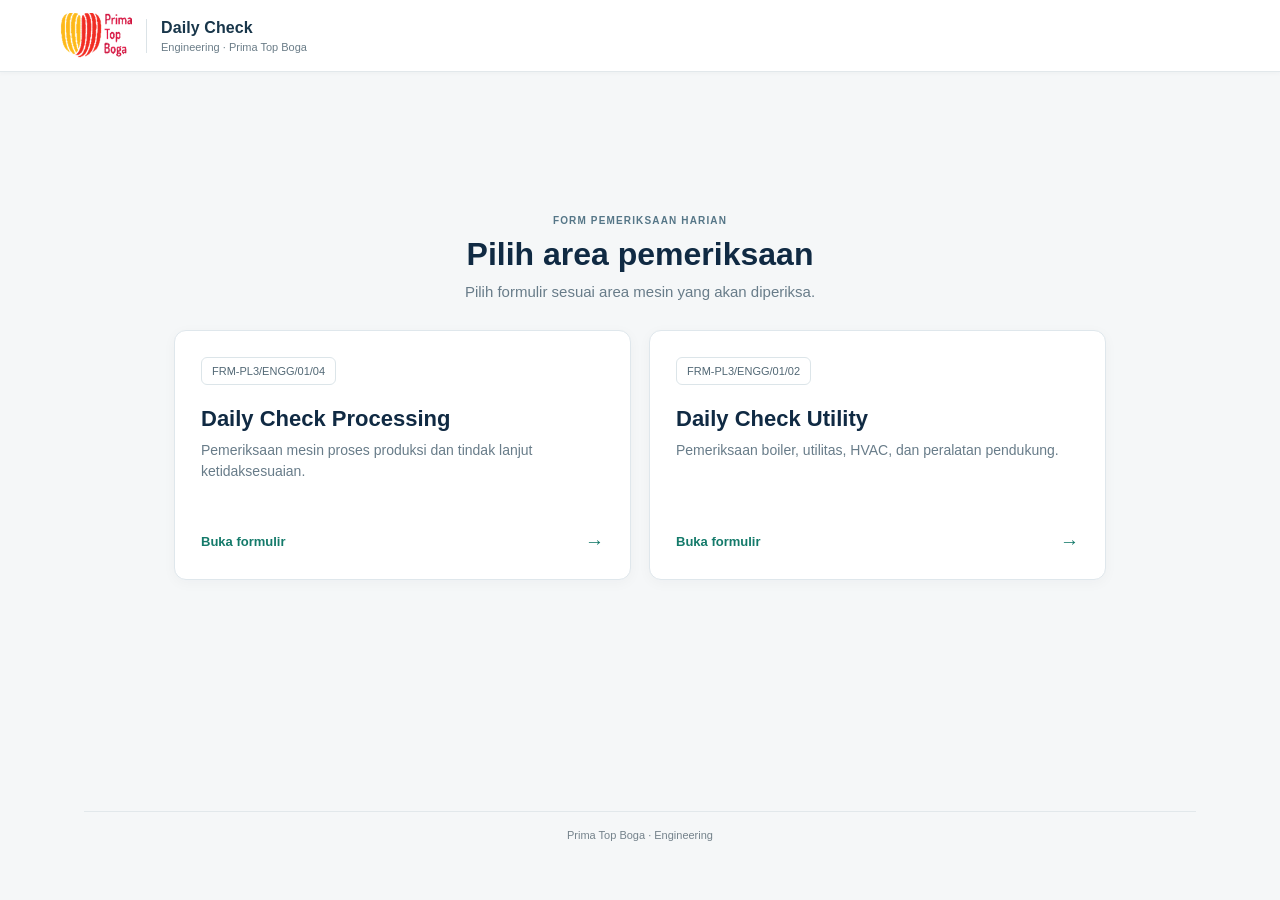
==== index.html @ 10c48e77 "Restore version confirmed working before chooser cleanup" ====
<!doctype html>
<html lang="id">
<head>
  <meta charset="utf-8">
  <meta name="viewport" content="width=device-width, initial-scale=1">
  <meta name="theme-color" content="#102a43">
  <title>Daily Check · Prima Top Boga</title>
  <link rel="manifest" href="manifest.webmanifest">
  <link rel="stylesheet" href="styles.css?v=19">
  <link rel="stylesheet" href="home.css?v=19">
</head>
<body class="home-page">
  <header class="topbar"><a class="brand" href="index.html" aria-label="Prima Top Boga"><img src="prima-top-boga.png" alt="Prima Top Boga"><span class="brand-divider"></span><span class="brand-title"><strong>Daily Check</strong><small>Engineering · Prima Top Boga</small></span></a></header>
  <main class="home-shell">
    <div class="home-intro"><p class="eyebrow">FORM PEMERIKSAAN HARIAN</p><h1>Pilih area pemeriksaan</h1><p>Pilih formulir sesuai area mesin yang akan diperiksa.</p></div>
    <div class="form-choices">
      <a class="form-choice" href="processing.html"><span class="choice-code">FRM-PL3/ENGG/01/04</span><h2>Daily Check Processing</h2><p>Pemeriksaan mesin proses produksi dan tindak lanjut ketidaksesuaian.</p><span class="choice-action">Buka formulir <b aria-hidden="true">→</b></span></a>
      <a class="form-choice" href="utility.html"><span class="choice-code">FRM-PL3/ENGG/01/02</span><h2>Daily Check Utility</h2><p>Pemeriksaan boiler, utilitas, HVAC, dan peralatan pendukung.</p><span class="choice-action">Buka formulir <b aria-hidden="true">→</b></span></a>
    </div>
  </main>
  <footer>Prima Top Boga · Engineering</footer>
</body>
</html>
---- styles.css ----
:root{font-family:Arial,sans-serif;color:#172b3a;background:#f2f5f7;font-synthesis:none}*{box-sizing:border-box}body{margin:0}.topbar{height:68px;background:#102a43;color:white;display:flex;align-items:center;justify-content:space-between;padding:0 max(20px,calc((100vw - 1120px)/2))}.brand{display:flex;align-items:center;gap:11px}.brand-mark{display:grid;place-items:center;width:38px;height:38px;background:#158a76;border-radius:10px;font-weight:bold}.brand strong,.brand small{display:block}.brand small{margin-top:3px;color:#bdcbd4;font-size:11px}.saved-state{font-size:12px;color:#d7e6df}.shell{max-width:1120px;margin:34px auto;padding:0 22px}.intro{margin-bottom:22px}.eyebrow{font-size:11px;letter-spacing:1.4px;color:#148672;font-weight:bold;margin:0 0 8px}.intro h1{font-size:28px;color:#102a43;margin:0 0 8px}.intro p:last-child{font-size:14px;color:#687c89}.panel,.area{background:white;border:1px solid #dfe7ec;border-radius:12px;box-shadow:0 2px 8px #102a4309}.meta{padding:17px;display:grid;grid-template-columns:1fr 1fr;gap:14px}.meta label,.sign-box label{font-size:12px;font-weight:bold;color:#506674}.meta input,.sign-box input{display:block;width:100%;padding:10px;border:1px solid #d5e0e6;border-radius:7px;margin-top:6px;font:14px Arial}.progress{margin-top:12px;padding:15px 17px;display:flex;align-items:center;justify-content:space-between;gap:20px}.progress strong{font-size:14px}.progress span{display:block;font-size:12px;color:#728390;margin-top:4px}.progress-track{width:38%;height:8px;border-radius:8px;background:#e8eff1;overflow:hidden}.progress-track i{display:block;height:100%;width:0;background:#158a76;transition:width .2s}.list-head,.sign-head{display:flex;align-items:center;justify-content:space-between;gap:16px}.list-head{margin:28px 0 14px}.list-head h2,.sign-head h2{font-size:18px;margin:0 0 5px}.list-head p,.sign-head p{margin:0;color:#73838e;font-size:12px}.button{border:0;border-radius:7px;background:#128a75;color:#fff;font-weight:bold;font-size:13px;padding:11px 16px;cursor:pointer}.button:hover{background:#0c705f}.button.secondary{background:#eaf0f2;color:#385260}.area{overflow:hidden;margin:12px 0}.area>header{display:flex;align-items:center;justify-content:space-between;background:#e9f2f1;color:#193e4b;padding:12px 15px;font-size:13px}.area>header span{font-size:11px;color:#56727d}.area-machines{padding:4px 12px}.machine-card{border-bottom:1px solid #e8edf0;padding:14px 2px}.machine-card:last-child{border-bottom:0}.machine-title{display:flex;align-items:center;gap:10px;margin-bottom:10px}.machine-title b{width:28px;height:28px;border-radius:7px;background:#edf3f5;display:grid;place-items:center;color:#168571;font-size:12px}.machine-title strong{font-size:13px}.fields{display:grid;grid-template-columns:1fr 1fr 130px 1fr 1fr;gap:9px}.fields label{font-size:10px;color:#667985;font-weight:bold}.fields input,.fields select{display:block;width:100%;height:35px;padding:7px;border:1px solid #d9e2e7;border-radius:6px;margin-top:5px;font:12px Arial;background:#fff}.fields fieldset{border:0;padding:0;margin:0}.fields legend{font-size:10px;color:#667985;font-weight:bold;margin-bottom:5px}.radio{display:inline-flex!important;align-items:center;gap:4px;margin-right:9px}.radio input{width:15px;height:15px;margin:0;accent-color:#128a75}.radio span{font-size:12px;color:#243e4d}.sign-panel{padding:17px;margin-top:22px}.sign-head{margin-bottom:14px}.sign-grid{display:grid;grid-template-columns:1fr 1fr;gap:14px}.sign-box{border:1px solid #dce5e9;border-radius:9px;padding:12px;display:grid;grid-template-columns:1fr 1fr;gap:10px}.sign-box canvas{grid-column:1/-1;width:100%;height:115px;border:1px dashed #9babb5;border-radius:6px;background:repeating-linear-gradient(0deg,#fff,#fff 24px,#edf1f3 25px);touch-action:none}.sign-box>span{grid-column:1/-1;color:#758590;font-size:10px}.print-pages{display:none}footer{max-width:1076px;margin:22px auto 34px;padding:0 20px;color:#76858f;font-size:12px;line-height:1.5}
@media(max-width:760px){.topbar{padding:0 15px}.shell{margin:23px auto;padding:0 13px}.intro h1{font-size:23px}.meta{grid-template-columns:1fr}.progress{align-items:flex-start;flex-direction:column}.progress-track{width:100%}.list-head,.sign-head{align-items:stretch;flex-direction:column}.list-head .button,.sign-head .button{width:100%}.fields{grid-template-columns:1fr 1fr}.fields .remarks{grid-column:1/-1}.sign-grid{grid-template-columns:1fr}.saved-state{font-size:10px}}
@media screen{.clear-one{grid-column:1/-1;justify-self:end;padding:7px 10px;font-size:11px}.action-bar{display:flex;justify-content:flex-end;gap:9px;flex-wrap:wrap;margin:12px 0 24px}.action-bar .button{min-width:130px}.sign-box canvas{cursor:crosshair}}
@media print{@page{size:A4 landscape;margin:0}html,body{margin:0!important;padding:0!important;background:#fff!important;color:#000!important}.no-print,footer{display:none!important}.shell{display:block;max-width:none;margin:0;padding:0}.print-pages{display:block!important}.print-page{width:100%;height:196mm;position:relative;overflow:hidden;break-after:auto;font:6.2pt Arial,sans-serif;color:#000}.print-page+.print-page{break-before:page}.print-page:last-child{break-after:auto}.doc-head{height:15mm;display:flex;justify-content:space-between;align-items:flex-start;border-bottom:1px solid #000;margin-bottom:2mm}.doc-head>div{text-align:center;width:70%;padding-top:1mm}.doc-head>div>b{font-size:8pt}.doc-head h1{font:bold 10pt Arial;margin:1mm 0}.doc-head dl{margin:0;display:grid;grid-template-columns:20mm 34mm;row-gap:1mm;font-size:6.5pt}.doc-head dt,.doc-head dd{margin:0}.check-date{height:5mm;font-size:7pt;padding:1mm 0}.report{width:100%;border-collapse:collapse;table-layout:fixed;font:5.4pt Arial}.report th,.report td{border:.45pt solid #111;padding:.55mm .65mm;vertical-align:middle;overflow-wrap:anywhere}.report thead th{text-align:center;font-size:5.5pt;height:7mm;background:#f1f1f1}.report tbody tr{height:3.45mm}.report .num{text-align:center}.report .machine-name{font-weight:600}.report .machine-name.food-safety-highlight{background:#fff200!important;-webkit-print-color-adjust:exact;print-color-adjust:exact}.report .code{text-align:center;white-space:nowrap}.code-box{display:inline-block;border:.4pt solid #555;width:3.3mm;height:3mm;text-align:center;line-height:2.8mm;margin:0 .3mm;font-size:5pt}.code-box.selected{background:#222;color:#fff}.report .spares{text-align:center}.report .area-row{height:3.7mm!important;background:#dfe8eb;font-weight:bold}.report .area-row td{padding:.5mm 1mm}.c-no{width:5mm}.c-name{width:47mm}.c-code{width:15mm}.c-problem{width:31mm}.c-repair{width:33mm}.c-spares{width:18mm}.c-correction{width:37mm}.c-remarks{width:auto}.doc-bottom{display:flex;gap:4mm;margin-top:2mm;min-height:35mm}.notes{width:58%;font:5.5pt/1.35 Arial}.signatures{width:42%;display:flex;gap:3mm}.print-sign{flex:1;border:.5pt solid #555;padding:1.2mm;font:5.4pt Arial}.print-sign b{display:block;text-align:center;font-size:6.2pt}.sign-image{height:12mm;display:flex;align-items:center;justify-content:center}.sign-image img{max-width:100%;max-height:12mm;object-fit:contain}.print-sign>div:not(.sign-image){border-top:.3pt solid #999;padding-top:.7mm;margin-top:.6mm}.doc-operator{position:absolute;bottom:0;right:0;font-size:5pt}}
@media print{
  .print-page{width:100%;height:203mm;min-height:0;overflow:hidden;padding:7mm;break-inside:avoid;}
  .doc-head{height:13mm;display:grid;grid-template-columns:38mm 1fr 46mm;grid-template-rows:1fr;margin:0 0 1.5mm;border:0;align-items:stretch}
  .logo-cell{border:1px solid #333;display:flex;align-items:center;justify-content:center;padding:1mm!important;width:auto!important}
  .logo-cell img{display:block;max-width:34mm;max-height:11mm;object-fit:contain;-webkit-print-color-adjust:exact;print-color-adjust:exact}
  .title-cell{width:auto!important;padding:0!important;border:1px solid #333;display:flex;flex-direction:column;justify-content:center;align-items:center}
  .title-cell>b{font-size:7pt!important}
  .title-cell h1{font:bold 8pt Arial!important;margin:1mm 0!important}
  .doc-head dl{border:1px solid #333;display:grid;grid-template-columns:18mm 1fr;grid-template-rows:repeat(4,1fr);row-gap:0;font-size:5.6pt;padding:0 1mm;align-items:center}
  .doc-head dt,.doc-head dd{border-bottom:.4pt solid #888;min-height:2.5mm;padding:.3mm;margin:0}
  .doc-head dt:nth-last-of-type(1),.doc-head dd:last-child{border-bottom:0}
  .check-date{height:4mm;font-size:6.3pt;padding:.5mm 0}
  .report{font:5pt Arial!important}
  .report th,.report td{padding:.25mm .45mm!important;overflow-wrap:anywhere}
  .report thead th{font-size:5.2pt;height:6mm!important}
  .report tbody tr{height:3.15mm!important;min-height:3.15mm}
  .report tbody td{height:3.15mm}
  .report .area-row{height:3.2mm!important}
  .report .area-row td{padding:.2mm .8mm!important}
  .c-no{width:5mm}.c-name{width:49mm}.c-code{width:4.3mm}.c-problem{width:56mm}.c-repair{width:26mm}.c-spares{width:18mm}.c-correction{width:57mm}.c-remarks{width:50mm}
  .code{font-size:6pt!important;text-align:center}
  .doc-bottom{gap:3mm;margin-top:1.5mm;min-height:31mm}
  .notes{width:58%;font:5pt/1.28 Arial}
  .signatures{width:42%;display:block}
  .sign-table{width:100%;height:29mm;border-collapse:collapse;table-layout:fixed;font:5pt Arial}
  .sign-table th,.sign-table td{border:.5pt solid #333;padding:.5mm;text-align:center}
  .sign-table th:first-child{width:24mm}
  .sign-table thead th{height:4mm}
  .sign-table tbody tr:first-child{height:16mm}
  .sign-table img{max-width:100%;max-height:14mm;object-fit:contain}
}
@media screen{
  body{background:#f5f7f8;color:#1c2d38;font-family:"Segoe UI",Arial,sans-serif}
  .topbar{height:72px;background:#fff;color:#1b303d;padding:0 max(24px,calc((100vw - 1160px)/2));border-bottom:1px solid #e2e8eb;box-shadow:0 1px 5px #1c35450a}
  .brand{display:flex;align-items:center;gap:14px;color:inherit;text-decoration:none}
  .brand img{width:72px;height:48px;object-fit:contain}
  .brand-divider{height:34px;width:1px;background:#dbe3e7}
  .brand-title strong{font-size:16px;letter-spacing:.1px;color:#18364a}
  .brand-title small{font-size:11px;color:#6b7d88;margin-top:4px}
  .saved-state{font-size:12px;color:#426276;background:#f1f6f6;border:1px solid #e1ebea;border-radius:20px;padding:8px 12px}
  .saved-state i{display:inline-block;width:7px;height:7px;margin-right:6px;border-radius:50%;background:#24816c}
  .shell{max-width:1160px;margin:32px auto 24px;padding:0 24px}
  .intro{display:flex;justify-content:space-between;align-items:flex-end;gap:20px;margin-bottom:22px}
  .eyebrow{font-size:10px;letter-spacing:1.15px;color:#557687;margin-bottom:8px}
  .intro h1{font-family:"Segoe UI",Arial,sans-serif;font-size:25px;line-height:1.25;font-weight:650;color:#18364a;margin:0 0 6px}
  .intro p:last-child{font-size:13px;color:#71808a;margin:0}
  .doc-pill{padding:8px 11px;border:1px solid #dce5e9;border-radius:6px;background:#fff;color:#526875;font-size:11px;white-space:nowrap}
  .panel,.area{border:1px solid #dfe6e9;border-radius:8px;box-shadow:0 1px 3px #213d4b08}
  .meta{padding:17px 18px;gap:18px}
  .meta label,.sign-box label{font-size:11px;color:#526773}
  .meta input,.sign-box input,.fields input,.fields select{border:1px solid #ccd8de;border-radius:5px;background:#fff;color:#203642;transition:border-color .12s,box-shadow .12s}
  .meta input:focus,.sign-box input:focus,.fields input:focus,.fields select:focus{outline:0;border-color:#4b8290;box-shadow:0 0 0 2px #4b82901a}
  .progress{padding:15px 18px;border-left:3px solid #4c8290}
  .progress strong{color:#213c4b;font-size:13px}
  .progress span{color:#6e808b}
  .progress-track{background:#e6ecef;height:7px}
  .progress-track i{background:#3f7d78}
  .list-head{align-items:center;margin:28px 0 12px}
  .list-head h2,.sign-head h2{font-size:16px;font-weight:650;color:#203b4a}
  .list-head p,.sign-head p{font-size:12px;color:#73828b}
  .search-wrap{height:38px;min-width:270px;display:flex;align-items:center;gap:8px;padding:0 10px;border:1px solid #d4dfe4;border-radius:6px;background:#fff;color:#667c88}
  .search-wrap span{font-size:20px;line-height:1}
  .search-wrap input{width:100%;border:0;outline:0;background:transparent;font:12px "Segoe UI",Arial,sans-serif;color:#203642}
  .search-wrap:focus-within{border-color:#4b8290;box-shadow:0 0 0 2px #4b82901a}
  .area{margin:10px 0;overflow:hidden;background:#fff}
  .area>header{padding:11px 14px;background:#edf2f3;color:#294854;border-bottom:1px solid #e1e8eb}
  .area>header strong{font-size:11px;letter-spacing:.4px}
  .area>header span{font-size:10px;color:#71848d}
  .area-machines{padding:0 14px}
  .machine-card{padding:12px 0;border-bottom:1px solid #edf0f2}
  .machine-title{margin-bottom:8px}
  .machine-title b{border-radius:5px;background:#edf3f4;color:#315d67;font-size:11px}.machine-title b.food-safety-highlight{background:linear-gradient(90deg,#f3c91b 0 5px,#fff4b3 5px 100%);color:#554500}.food-safety-legend{display:flex;align-items:center;gap:7px;margin-top:7px!important;color:#596c72!important}.food-safety-legend span{display:inline-block;width:15px;height:10px;border-left:4px solid #f3c91b;background:#fff4b3;border-radius:2px;flex:none}
  .machine-title strong{font-size:12px;font-weight:600;color:#293f4a}
  .fields{grid-template-columns:1.05fr 1.25fr .72fr 1.2fr 1.1fr;gap:8px 10px}
  .fields label,.fields legend{font-size:10px;font-weight:600;color:#657781}
  .fields input,.fields select{height:34px;margin-top:4px;padding:7px;font:12px "Segoe UI",Arial,sans-serif}
  .radio input{accent-color:#3f7d78}
  .radio span{font-size:11px;color:#364d59}
  .sign-panel{padding:17px 18px;margin-top:24px}
  .sign-head{margin-bottom:13px}
  .sign-grid{gap:12px}
  .sign-box{border:1px solid #dfe6e9;border-radius:7px;padding:12px}
  .sign-box canvas{height:160px;border-color:#c8d4d9;background:repeating-linear-gradient(0deg,#fff,#fff 25px,#eef2f3 26px)}
  .button{border-radius:5px;font:600 12px "Segoe UI",Arial,sans-serif;padding:10px 14px;background:#315f69}
  .button:hover{background:#254e57}
  .button.secondary{background:#fff;border:1px solid #cbd7dc;color:#415c68}
  .button.secondary:hover{background:#f1f5f6}
  .action-bar{margin:12px 0 28px;gap:8px}
  .action-bar .button{min-width:112px}
  footer{max-width:1112px;border-top:1px solid #e2e8eb;padding-top:14px;color:#74828b;font-size:11px}
}
@media(max-width:760px){
  .topbar{height:66px;padding:0 13px}
  .brand{gap:9px}.brand img{width:55px;height:40px}.brand-title strong{font-size:13px}.brand-title small{font-size:9px}
  .saved-state{font-size:9px;padding:7px 8px}
  .shell{margin:22px auto;padding:0 13px}
  .intro{align-items:flex-start;flex-direction:column;gap:10px}
  .intro h1{font-size:21px}
  .doc-pill{font-size:10px}
  .meta{padding:13px}
  .list-head{align-items:stretch}
  .search-wrap{min-width:0;width:100%}
  .area-machines{padding:0 10px}
  .fields{grid-template-columns:1fr 1fr;gap:9px}
  .fields fieldset{grid-column:1/-1}
  .fields .remarks{grid-column:1/-1}
  .sign-grid{grid-template-columns:1fr}
  .action-bar{display:grid;grid-template-columns:1fr 1fr}
  .action-bar .button{min-width:0;width:100%}
  footer{margin:18px 13px 26px;padding-left:0;padding-right:0}
}
---- home.css ----
.home-link{display:inline-flex;align-items:center;padding:8px 11px;border:1px solid #d5e0e6;border-radius:7px;background:#fff;color:#385260;text-decoration:none;font-size:12px}.home-page{min-height:100vh;display:flex;flex-direction:column}.home-page .topbar{flex:none}.home-shell{width:min(980px,100%);margin:auto;padding:72px 24px 90px}.home-intro{max-width:620px;margin:0 auto 30px;text-align:center}.home-intro .eyebrow{margin:0 0 10px}.home-intro h1{margin:0;color:#102a43;font-size:32px}.home-intro>p:last-child{color:#687c89;font-size:15px;margin:10px 0 0}.form-choices{display:grid;grid-template-columns:repeat(2,minmax(0,1fr));gap:18px}.form-choice{display:flex;flex-direction:column;min-height:250px;padding:26px;background:white;border:1px solid #dfe7ec;border-radius:12px;box-shadow:0 3px 14px #102a4309;color:#243b4b;text-decoration:none;transition:border-color .15s,transform .15s,box-shadow .15s}.form-choice:hover{border-color:#148672;transform:translateY(-2px);box-shadow:0 8px 24px #102a4314}.choice-code{align-self:flex-start;padding:7px 10px;border:1px solid #dce5e9;border-radius:6px;color:#526875;font-size:11px}.form-choice h2{font-size:22px;margin:21px 0 8px;color:#102a43}.form-choice p{font-size:14px;line-height:1.5;color:#687c89;margin:0}.choice-action{display:flex;justify-content:space-between;align-items:center;margin-top:auto;padding-top:28px;color:#147a6a;font-size:13px;font-weight:bold}.choice-action b{font-size:19px;font-weight:400}.home-page footer{width:100%;margin-top:auto;padding:15px 20px 22px;text-align:center;border-top:1px solid #e2e8eb}@media(max-width:650px){.home-shell{padding:42px 16px 60px}.home-intro h1{font-size:25px}.form-choices{grid-template-columns:1fr}.form-choice{min-height:195px;padding:21px}.form-choice h2{font-size:20px;margin-top:16px}.choice-action{padding-top:20px}}
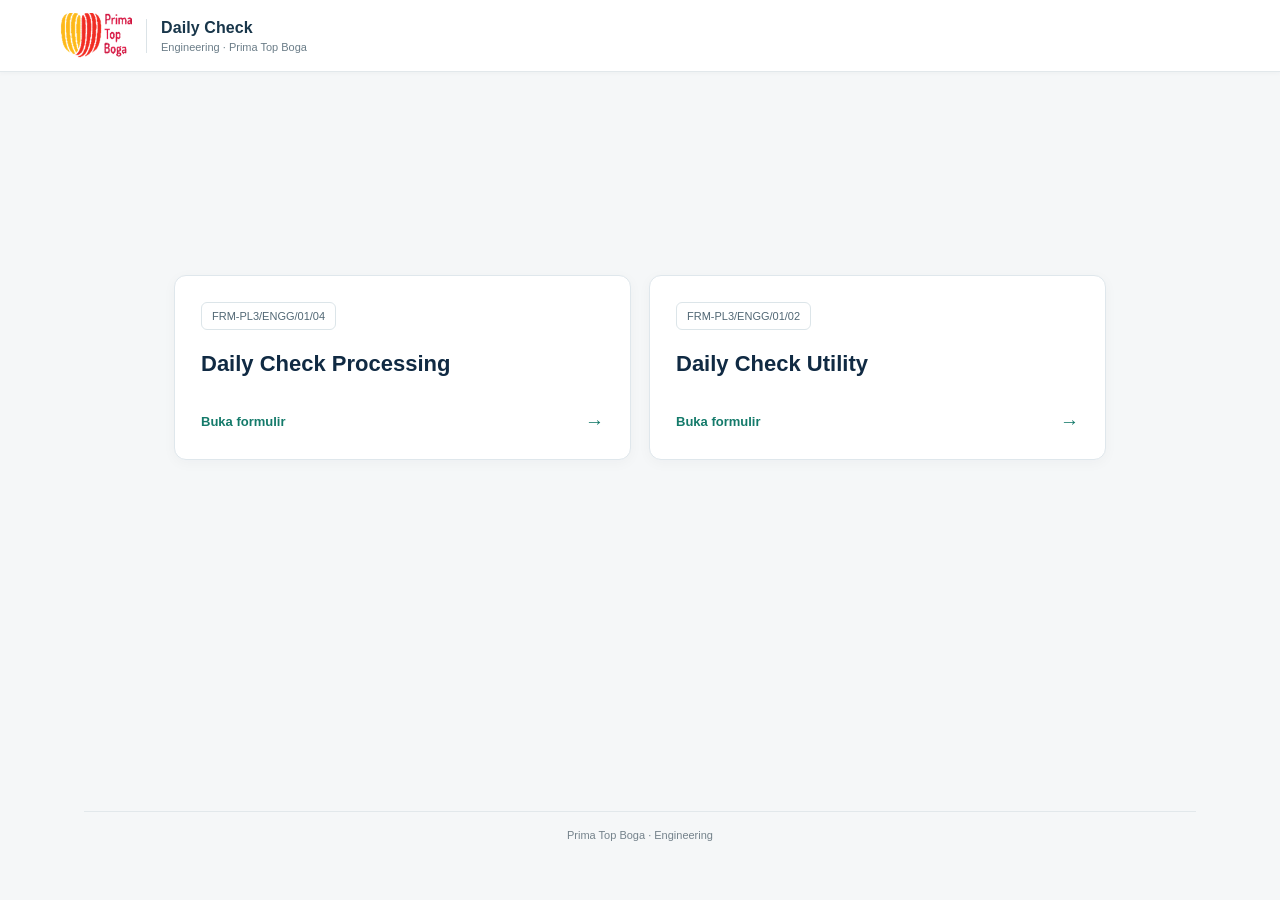
==== commit 750f9094: "Restore state from before clean URL change" ====
--- a/index.html
+++ b/index.html
@@ -6,16 +6,15 @@
   <meta name="theme-color" content="#102a43">
   <title>Daily Check · Prima Top Boga</title>
   <link rel="manifest" href="manifest.webmanifest">
-  <link rel="stylesheet" href="styles.css?v=19">
-  <link rel="stylesheet" href="home.css?v=19">
+  <link rel="stylesheet" href="styles.css?v=20">
+  <link rel="stylesheet" href="home.css?v=20">
 </head>
 <body class="home-page">
   <header class="topbar"><a class="brand" href="index.html" aria-label="Prima Top Boga"><img src="prima-top-boga.png" alt="Prima Top Boga"><span class="brand-divider"></span><span class="brand-title"><strong>Daily Check</strong><small>Engineering · Prima Top Boga</small></span></a></header>
   <main class="home-shell">
-    <div class="home-intro"><p class="eyebrow">FORM PEMERIKSAAN HARIAN</p><h1>Pilih area pemeriksaan</h1><p>Pilih formulir sesuai area mesin yang akan diperiksa.</p></div>
     <div class="form-choices">
-      <a class="form-choice" href="processing.html"><span class="choice-code">FRM-PL3/ENGG/01/04</span><h2>Daily Check Processing</h2><p>Pemeriksaan mesin proses produksi dan tindak lanjut ketidaksesuaian.</p><span class="choice-action">Buka formulir <b aria-hidden="true">→</b></span></a>
-      <a class="form-choice" href="utility.html"><span class="choice-code">FRM-PL3/ENGG/01/02</span><h2>Daily Check Utility</h2><p>Pemeriksaan boiler, utilitas, HVAC, dan peralatan pendukung.</p><span class="choice-action">Buka formulir <b aria-hidden="true">→</b></span></a>
+      <a class="form-choice" href="processing.html"><span class="choice-code">FRM-PL3/ENGG/01/04</span><h2>Daily Check Processing</h2><span class="choice-action">Buka formulir <b aria-hidden="true">→</b></span></a>
+      <a class="form-choice" href="utility.html"><span class="choice-code">FRM-PL3/ENGG/01/02</span><h2>Daily Check Utility</h2><span class="choice-action">Buka formulir <b aria-hidden="true">→</b></span></a>
     </div>
   </main>
   <footer>Prima Top Boga · Engineering</footer>
--- a/styles.css
+++ b/styles.css
@@ -113,3 +113,28 @@
   .action-bar .button{min-width:0;width:100%}
   footer{margin:18px 13px 26px;padding-left:0;padding-right:0}
 }
+@media screen{
+  .header-controls{display:flex;align-items:center;justify-content:flex-end;gap:10px;flex:none}
+  .header-controls .home-link{display:inline-flex;align-items:center;justify-content:center;min-height:36px;padding:8px 11px;border:1px solid #d5e0e6;border-radius:7px;background:#fff;color:#385260;text-decoration:none;font:12px "Segoe UI",Arial,sans-serif;white-space:nowrap}
+  .header-controls .saved-state{display:inline-flex;align-items:center;min-height:34px;padding:7px 10px;border:1px solid #e1ebea;border-radius:20px;background:#f1f6f6;color:#426276;font-size:11px;line-height:1;white-space:nowrap}
+  .header-controls .saved-state i{flex:none}
+}
+@media(max-width:760px){
+  .topbar{gap:8px}
+  .brand{min-width:0;gap:8px}
+  .brand-title{min-width:0}
+  .header-controls{gap:6px}
+  .header-controls .home-link{min-height:34px;padding:7px 9px;font-size:10px}
+  .header-controls .saved-state{min-height:32px;padding:6px 7px;font-size:9px}
+}
+@media(max-width:430px){
+  .topbar{height:auto;min-height:66px;padding:8px 10px}
+  .brand{gap:6px}
+  .brand img{width:44px;height:38px}
+  .brand-title strong{font-size:12px}
+  .brand-title small{display:none}
+  .header-controls{gap:4px}
+  .header-controls .home-link{min-height:32px;padding:6px 8px;font-size:0}
+  .header-controls .home-link::after{content:"Formulir";font-size:9px}
+  .header-controls .saved-state{min-height:30px;padding:5px 6px;font-size:8px}
+}
--- a/home.css
+++ b/home.css
@@ -1 +1 @@
-.home-link{display:inline-flex;align-items:center;padding:8px 11px;border:1px solid #d5e0e6;border-radius:7px;background:#fff;color:#385260;text-decoration:none;font-size:12px}.home-page{min-height:100vh;display:flex;flex-direction:column}.home-page .topbar{flex:none}.home-shell{width:min(980px,100%);margin:auto;padding:72px 24px 90px}.home-intro{max-width:620px;margin:0 auto 30px;text-align:center}.home-intro .eyebrow{margin:0 0 10px}.home-intro h1{margin:0;color:#102a43;font-size:32px}.home-intro>p:last-child{color:#687c89;font-size:15px;margin:10px 0 0}.form-choices{display:grid;grid-template-columns:repeat(2,minmax(0,1fr));gap:18px}.form-choice{display:flex;flex-direction:column;min-height:250px;padding:26px;background:white;border:1px solid #dfe7ec;border-radius:12px;box-shadow:0 3px 14px #102a4309;color:#243b4b;text-decoration:none;transition:border-color .15s,transform .15s,box-shadow .15s}.form-choice:hover{border-color:#148672;transform:translateY(-2px);box-shadow:0 8px 24px #102a4314}.choice-code{align-self:flex-start;padding:7px 10px;border:1px solid #dce5e9;border-radius:6px;color:#526875;font-size:11px}.form-choice h2{font-size:22px;margin:21px 0 8px;color:#102a43}.form-choice p{font-size:14px;line-height:1.5;color:#687c89;margin:0}.choice-action{display:flex;justify-content:space-between;align-items:center;margin-top:auto;padding-top:28px;color:#147a6a;font-size:13px;font-weight:bold}.choice-action b{font-size:19px;font-weight:400}.home-page footer{width:100%;margin-top:auto;padding:15px 20px 22px;text-align:center;border-top:1px solid #e2e8eb}@media(max-width:650px){.home-shell{padding:42px 16px 60px}.home-intro h1{font-size:25px}.form-choices{grid-template-columns:1fr}.form-choice{min-height:195px;padding:21px}.form-choice h2{font-size:20px;margin-top:16px}.choice-action{padding-top:20px}}
+.home-page{min-height:100vh;display:flex;flex-direction:column}.home-page .topbar{flex:none}.home-shell{width:min(980px,100%);margin:auto;padding:72px 24px 90px}.form-choices{display:grid;grid-template-columns:repeat(2,minmax(0,1fr));gap:18px}.form-choice{display:flex;flex-direction:column;min-height:185px;padding:26px;background:white;border:1px solid #dfe7ec;border-radius:12px;box-shadow:0 3px 14px #102a4309;color:#243b4b;text-decoration:none;transition:border-color .15s,transform .15s,box-shadow .15s}.form-choice:hover{border-color:#148672;transform:translateY(-2px);box-shadow:0 8px 24px #102a4314}.choice-code{align-self:flex-start;padding:7px 10px;border:1px solid #dce5e9;border-radius:6px;color:#526875;font-size:11px}.form-choice h2{font-size:22px;margin:21px 0 8px;color:#102a43}.choice-action{display:flex;justify-content:space-between;align-items:center;margin-top:auto;padding-top:22px;color:#147a6a;font-size:13px;font-weight:bold}.choice-action b{font-size:19px;font-weight:400}.home-page footer{width:100%;margin-top:auto;padding:15px 20px 22px;text-align:center;border-top:1px solid #e2e8eb}@media(max-width:650px){.home-shell{padding:42px 16px 60px}.form-choices{grid-template-columns:1fr}.form-choice{min-height:155px;padding:21px}.form-choice h2{font-size:20px;margin-top:16px}.choice-action{padding-top:18px}}
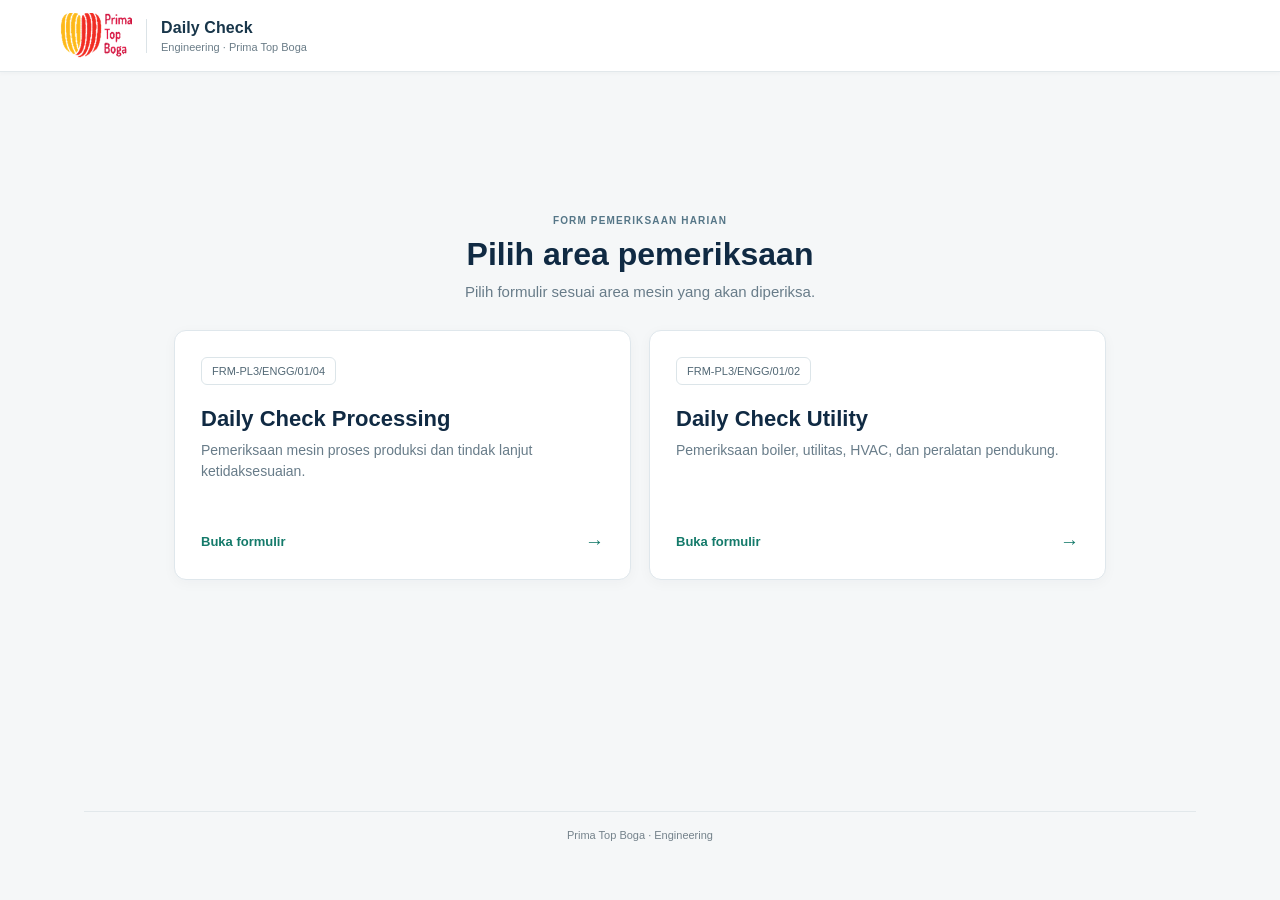
==== commit 248ed54f: "Restore version from after DailyCheckProcessing update" ====
--- a/index.html
+++ b/index.html
@@ -6,15 +6,16 @@
   <meta name="theme-color" content="#102a43">
   <title>Daily Check · Prima Top Boga</title>
   <link rel="manifest" href="manifest.webmanifest">
-  <link rel="stylesheet" href="styles.css?v=20">
-  <link rel="stylesheet" href="home.css?v=20">
+  <link rel="stylesheet" href="styles.css?v=19">
+  <link rel="stylesheet" href="home.css?v=19">
 </head>
 <body class="home-page">
   <header class="topbar"><a class="brand" href="index.html" aria-label="Prima Top Boga"><img src="prima-top-boga.png" alt="Prima Top Boga"><span class="brand-divider"></span><span class="brand-title"><strong>Daily Check</strong><small>Engineering · Prima Top Boga</small></span></a></header>
   <main class="home-shell">
+    <div class="home-intro"><p class="eyebrow">FORM PEMERIKSAAN HARIAN</p><h1>Pilih area pemeriksaan</h1><p>Pilih formulir sesuai area mesin yang akan diperiksa.</p></div>
     <div class="form-choices">
-      <a class="form-choice" href="processing.html"><span class="choice-code">FRM-PL3/ENGG/01/04</span><h2>Daily Check Processing</h2><span class="choice-action">Buka formulir <b aria-hidden="true">→</b></span></a>
-      <a class="form-choice" href="utility.html"><span class="choice-code">FRM-PL3/ENGG/01/02</span><h2>Daily Check Utility</h2><span class="choice-action">Buka formulir <b aria-hidden="true">→</b></span></a>
+      <a class="form-choice" href="processing.html"><span class="choice-code">FRM-PL3/ENGG/01/04</span><h2>Daily Check Processing</h2><p>Pemeriksaan mesin proses produksi dan tindak lanjut ketidaksesuaian.</p><span class="choice-action">Buka formulir <b aria-hidden="true">→</b></span></a>
+      <a class="form-choice" href="utility.html"><span class="choice-code">FRM-PL3/ENGG/01/02</span><h2>Daily Check Utility</h2><p>Pemeriksaan boiler, utilitas, HVAC, dan peralatan pendukung.</p><span class="choice-action">Buka formulir <b aria-hidden="true">→</b></span></a>
     </div>
   </main>
   <footer>Prima Top Boga · Engineering</footer>
--- a/styles.css
+++ b/styles.css
@@ -113,28 +113,3 @@
   .action-bar .button{min-width:0;width:100%}
   footer{margin:18px 13px 26px;padding-left:0;padding-right:0}
 }
-@media screen{
-  .header-controls{display:flex;align-items:center;justify-content:flex-end;gap:10px;flex:none}
-  .header-controls .home-link{display:inline-flex;align-items:center;justify-content:center;min-height:36px;padding:8px 11px;border:1px solid #d5e0e6;border-radius:7px;background:#fff;color:#385260;text-decoration:none;font:12px "Segoe UI",Arial,sans-serif;white-space:nowrap}
-  .header-controls .saved-state{display:inline-flex;align-items:center;min-height:34px;padding:7px 10px;border:1px solid #e1ebea;border-radius:20px;background:#f1f6f6;color:#426276;font-size:11px;line-height:1;white-space:nowrap}
-  .header-controls .saved-state i{flex:none}
-}
-@media(max-width:760px){
-  .topbar{gap:8px}
-  .brand{min-width:0;gap:8px}
-  .brand-title{min-width:0}
-  .header-controls{gap:6px}
-  .header-controls .home-link{min-height:34px;padding:7px 9px;font-size:10px}
-  .header-controls .saved-state{min-height:32px;padding:6px 7px;font-size:9px}
-}
-@media(max-width:430px){
-  .topbar{height:auto;min-height:66px;padding:8px 10px}
-  .brand{gap:6px}
-  .brand img{width:44px;height:38px}
-  .brand-title strong{font-size:12px}
-  .brand-title small{display:none}
-  .header-controls{gap:4px}
-  .header-controls .home-link{min-height:32px;padding:6px 8px;font-size:0}
-  .header-controls .home-link::after{content:"Formulir";font-size:9px}
-  .header-controls .saved-state{min-height:30px;padding:5px 6px;font-size:8px}
-}
--- a/home.css
+++ b/home.css
@@ -1 +1 @@
-.home-page{min-height:100vh;display:flex;flex-direction:column}.home-page .topbar{flex:none}.home-shell{width:min(980px,100%);margin:auto;padding:72px 24px 90px}.form-choices{display:grid;grid-template-columns:repeat(2,minmax(0,1fr));gap:18px}.form-choice{display:flex;flex-direction:column;min-height:185px;padding:26px;background:white;border:1px solid #dfe7ec;border-radius:12px;box-shadow:0 3px 14px #102a4309;color:#243b4b;text-decoration:none;transition:border-color .15s,transform .15s,box-shadow .15s}.form-choice:hover{border-color:#148672;transform:translateY(-2px);box-shadow:0 8px 24px #102a4314}.choice-code{align-self:flex-start;padding:7px 10px;border:1px solid #dce5e9;border-radius:6px;color:#526875;font-size:11px}.form-choice h2{font-size:22px;margin:21px 0 8px;color:#102a43}.choice-action{display:flex;justify-content:space-between;align-items:center;margin-top:auto;padding-top:22px;color:#147a6a;font-size:13px;font-weight:bold}.choice-action b{font-size:19px;font-weight:400}.home-page footer{width:100%;margin-top:auto;padding:15px 20px 22px;text-align:center;border-top:1px solid #e2e8eb}@media(max-width:650px){.home-shell{padding:42px 16px 60px}.form-choices{grid-template-columns:1fr}.form-choice{min-height:155px;padding:21px}.form-choice h2{font-size:20px;margin-top:16px}.choice-action{padding-top:18px}}
+.home-link{display:inline-flex;align-items:center;padding:8px 11px;border:1px solid #d5e0e6;border-radius:7px;background:#fff;color:#385260;text-decoration:none;font-size:12px}.home-page{min-height:100vh;display:flex;flex-direction:column}.home-page .topbar{flex:none}.home-shell{width:min(980px,100%);margin:auto;padding:72px 24px 90px}.home-intro{max-width:620px;margin:0 auto 30px;text-align:center}.home-intro .eyebrow{margin:0 0 10px}.home-intro h1{margin:0;color:#102a43;font-size:32px}.home-intro>p:last-child{color:#687c89;font-size:15px;margin:10px 0 0}.form-choices{display:grid;grid-template-columns:repeat(2,minmax(0,1fr));gap:18px}.form-choice{display:flex;flex-direction:column;min-height:250px;padding:26px;background:white;border:1px solid #dfe7ec;border-radius:12px;box-shadow:0 3px 14px #102a4309;color:#243b4b;text-decoration:none;transition:border-color .15s,transform .15s,box-shadow .15s}.form-choice:hover{border-color:#148672;transform:translateY(-2px);box-shadow:0 8px 24px #102a4314}.choice-code{align-self:flex-start;padding:7px 10px;border:1px solid #dce5e9;border-radius:6px;color:#526875;font-size:11px}.form-choice h2{font-size:22px;margin:21px 0 8px;color:#102a43}.form-choice p{font-size:14px;line-height:1.5;color:#687c89;margin:0}.choice-action{display:flex;justify-content:space-between;align-items:center;margin-top:auto;padding-top:28px;color:#147a6a;font-size:13px;font-weight:bold}.choice-action b{font-size:19px;font-weight:400}.home-page footer{width:100%;margin-top:auto;padding:15px 20px 22px;text-align:center;border-top:1px solid #e2e8eb}@media(max-width:650px){.home-shell{padding:42px 16px 60px}.home-intro h1{font-size:25px}.form-choices{grid-template-columns:1fr}.form-choice{min-height:195px;padding:21px}.form-choice h2{font-size:20px;margin-top:16px}.choice-action{padding-top:20px}}
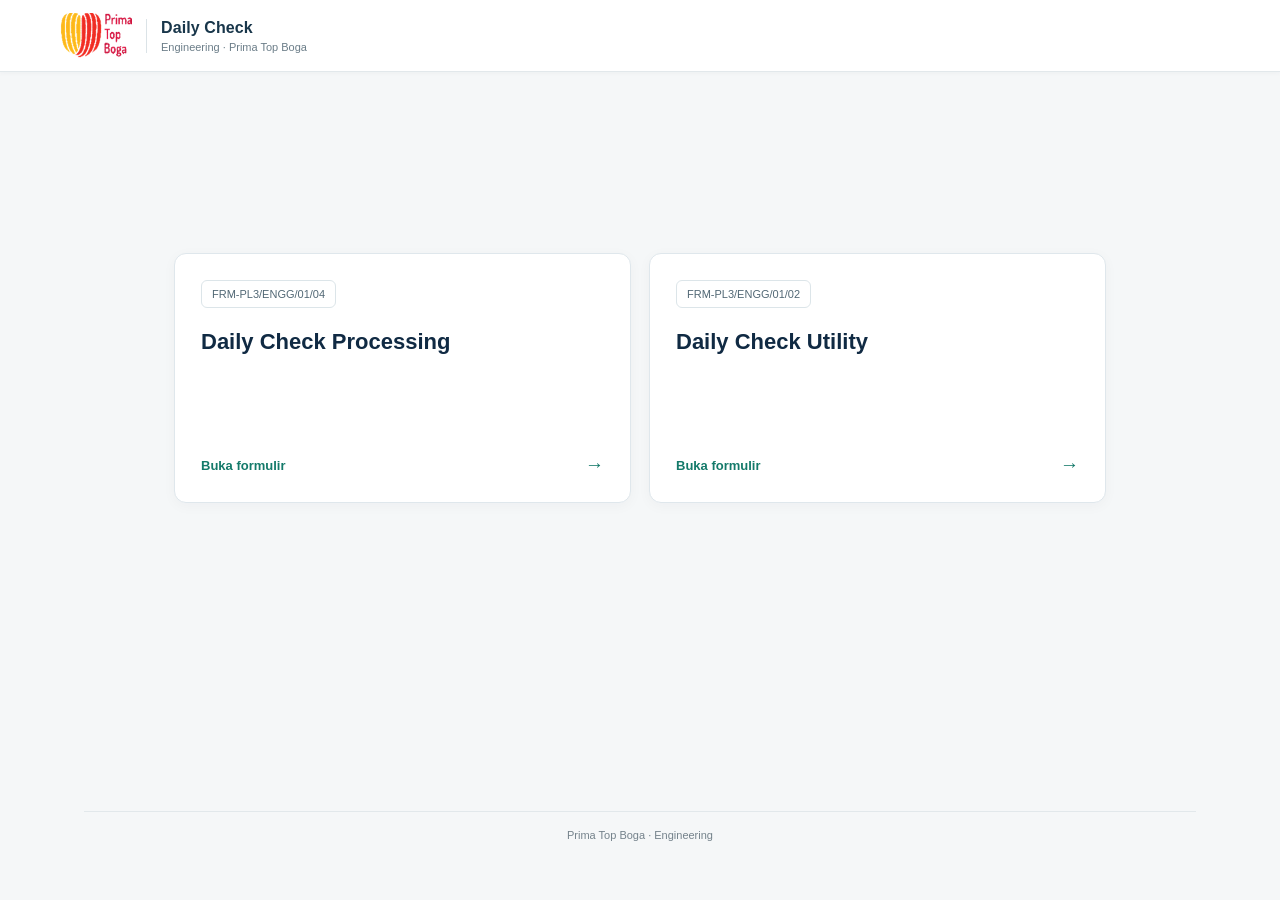
==== commit f1537b58: "Simplify chooser and align form headers" ====
--- a/index.html
+++ b/index.html
@@ -6,16 +6,15 @@
   <meta name="theme-color" content="#102a43">
   <title>Daily Check · Prima Top Boga</title>
   <link rel="manifest" href="manifest.webmanifest">
-  <link rel="stylesheet" href="styles.css?v=19">
-  <link rel="stylesheet" href="home.css?v=19">
+  <link rel="stylesheet" href="styles.css?v=26">
+  <link rel="stylesheet" href="home.css?v=26">
 </head>
 <body class="home-page">
   <header class="topbar"><a class="brand" href="index.html" aria-label="Prima Top Boga"><img src="prima-top-boga.png" alt="Prima Top Boga"><span class="brand-divider"></span><span class="brand-title"><strong>Daily Check</strong><small>Engineering · Prima Top Boga</small></span></a></header>
   <main class="home-shell">
-    <div class="home-intro"><p class="eyebrow">FORM PEMERIKSAAN HARIAN</p><h1>Pilih area pemeriksaan</h1><p>Pilih formulir sesuai area mesin yang akan diperiksa.</p></div>
     <div class="form-choices">
-      <a class="form-choice" href="processing.html"><span class="choice-code">FRM-PL3/ENGG/01/04</span><h2>Daily Check Processing</h2><p>Pemeriksaan mesin proses produksi dan tindak lanjut ketidaksesuaian.</p><span class="choice-action">Buka formulir <b aria-hidden="true">→</b></span></a>
-      <a class="form-choice" href="utility.html"><span class="choice-code">FRM-PL3/ENGG/01/02</span><h2>Daily Check Utility</h2><p>Pemeriksaan boiler, utilitas, HVAC, dan peralatan pendukung.</p><span class="choice-action">Buka formulir <b aria-hidden="true">→</b></span></a>
+      <a class="form-choice" href="processing.html"><span class="choice-code">FRM-PL3/ENGG/01/04</span><h2>Daily Check Processing</h2><span class="choice-action">Buka formulir <b aria-hidden="true">→</b></span></a>
+      <a class="form-choice" href="utility.html"><span class="choice-code">FRM-PL3/ENGG/01/02</span><h2>Daily Check Utility</h2><span class="choice-action">Buka formulir <b aria-hidden="true">→</b></span></a>
     </div>
   </main>
   <footer>Prima Top Boga · Engineering</footer>
--- a/styles.css
+++ b/styles.css
@@ -113,3 +113,14 @@
   .action-bar .button{min-width:0;width:100%}
   footer{margin:18px 13px 26px;padding-left:0;padding-right:0}
 }
+
+/* Shared form-selection and autosave header for Processing and Utility. */
+.header-actions{display:flex;align-items:center;gap:10px;flex:none}
+.header-actions .home-link{display:inline-flex;align-items:center;justify-content:center;min-height:36px;padding:8px 12px;white-space:nowrap}
+.header-actions .saved-state{display:inline-flex;align-items:center;justify-content:center;min-width:150px;max-width:230px;min-height:36px;padding:8px 12px;overflow:hidden;text-overflow:ellipsis;white-space:nowrap;text-align:center}
+@media(max-width:760px){
+  .topbar{height:auto!important;min-height:66px;padding:10px 14px!important;display:grid;grid-template-columns:minmax(0,1fr);grid-template-rows:auto auto;gap:9px;align-items:center}
+  .topbar>.brand{min-width:0;width:100%}
+  .header-actions{width:100%;display:grid;grid-template-columns:minmax(116px,.9fr) minmax(0,1.4fr);gap:8px}
+  .header-actions .home-link,.header-actions .saved-state{width:100%;min-width:0;max-width:none;min-height:36px;padding:7px 8px;font-size:10px}
+}
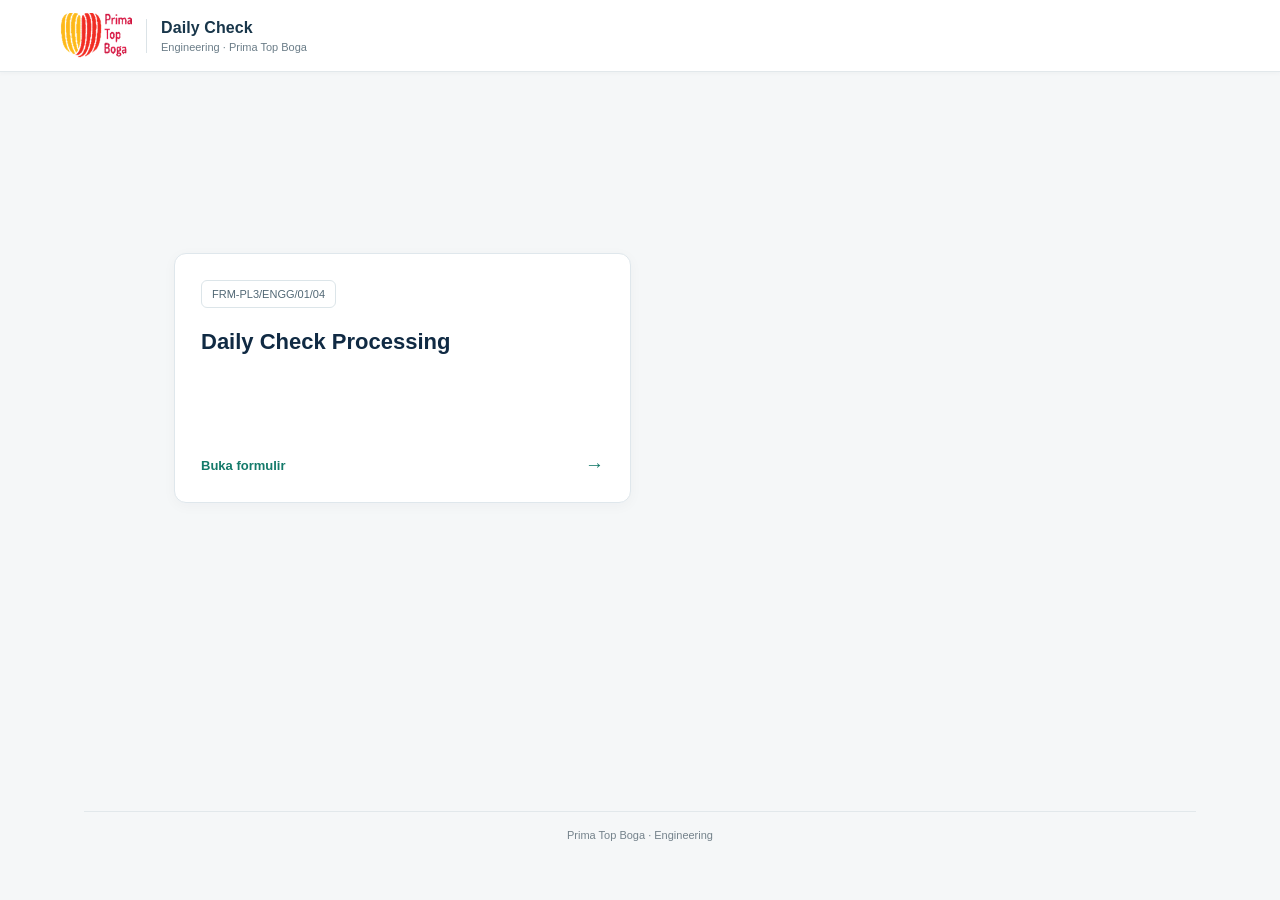
==== commit 82977926: "Fix Process PDF borders and restore machine rows" ====
--- a/index.html
+++ b/index.html
@@ -6,15 +6,14 @@
   <meta name="theme-color" content="#102a43">
   <title>Daily Check · Prima Top Boga</title>
   <link rel="manifest" href="manifest.webmanifest">
-  <link rel="stylesheet" href="styles.css?v=26">
-  <link rel="stylesheet" href="home.css?v=26">
+  <link rel="stylesheet" href="styles.css?v=28">
+  <link rel="stylesheet" href="home.css?v=28">
 </head>
 <body class="home-page">
   <header class="topbar"><a class="brand" href="index.html" aria-label="Prima Top Boga"><img src="prima-top-boga.png" alt="Prima Top Boga"><span class="brand-divider"></span><span class="brand-title"><strong>Daily Check</strong><small>Engineering · Prima Top Boga</small></span></a></header>
   <main class="home-shell">
     <div class="form-choices">
       <a class="form-choice" href="processing.html"><span class="choice-code">FRM-PL3/ENGG/01/04</span><h2>Daily Check Processing</h2><span class="choice-action">Buka formulir <b aria-hidden="true">→</b></span></a>
-      <a class="form-choice" href="utility.html"><span class="choice-code">FRM-PL3/ENGG/01/02</span><h2>Daily Check Utility</h2><span class="choice-action">Buka formulir <b aria-hidden="true">→</b></span></a>
     </div>
   </main>
   <footer>Prima Top Boga · Engineering</footer>
--- a/styles.css
+++ b/styles.css
@@ -4,13 +4,13 @@
 @media print{@page{size:A4 landscape;margin:0}html,body{margin:0!important;padding:0!important;background:#fff!important;color:#000!important}.no-print,footer{display:none!important}.shell{display:block;max-width:none;margin:0;padding:0}.print-pages{display:block!important}.print-page{width:100%;height:196mm;position:relative;overflow:hidden;break-after:auto;font:6.2pt Arial,sans-serif;color:#000}.print-page+.print-page{break-before:page}.print-page:last-child{break-after:auto}.doc-head{height:15mm;display:flex;justify-content:space-between;align-items:flex-start;border-bottom:1px solid #000;margin-bottom:2mm}.doc-head>div{text-align:center;width:70%;padding-top:1mm}.doc-head>div>b{font-size:8pt}.doc-head h1{font:bold 10pt Arial;margin:1mm 0}.doc-head dl{margin:0;display:grid;grid-template-columns:20mm 34mm;row-gap:1mm;font-size:6.5pt}.doc-head dt,.doc-head dd{margin:0}.check-date{height:5mm;font-size:7pt;padding:1mm 0}.report{width:100%;border-collapse:collapse;table-layout:fixed;font:5.4pt Arial}.report th,.report td{border:.45pt solid #111;padding:.55mm .65mm;vertical-align:middle;overflow-wrap:anywhere}.report thead th{text-align:center;font-size:5.5pt;height:7mm;background:#f1f1f1}.report tbody tr{height:3.45mm}.report .num{text-align:center}.report .machine-name{font-weight:600}.report .machine-name.food-safety-highlight{background:#fff200!important;-webkit-print-color-adjust:exact;print-color-adjust:exact}.report .code{text-align:center;white-space:nowrap}.code-box{display:inline-block;border:.4pt solid #555;width:3.3mm;height:3mm;text-align:center;line-height:2.8mm;margin:0 .3mm;font-size:5pt}.code-box.selected{background:#222;color:#fff}.report .spares{text-align:center}.report .area-row{height:3.7mm!important;background:#dfe8eb;font-weight:bold}.report .area-row td{padding:.5mm 1mm}.c-no{width:5mm}.c-name{width:47mm}.c-code{width:15mm}.c-problem{width:31mm}.c-repair{width:33mm}.c-spares{width:18mm}.c-correction{width:37mm}.c-remarks{width:auto}.doc-bottom{display:flex;gap:4mm;margin-top:2mm;min-height:35mm}.notes{width:58%;font:5.5pt/1.35 Arial}.signatures{width:42%;display:flex;gap:3mm}.print-sign{flex:1;border:.5pt solid #555;padding:1.2mm;font:5.4pt Arial}.print-sign b{display:block;text-align:center;font-size:6.2pt}.sign-image{height:12mm;display:flex;align-items:center;justify-content:center}.sign-image img{max-width:100%;max-height:12mm;object-fit:contain}.print-sign>div:not(.sign-image){border-top:.3pt solid #999;padding-top:.7mm;margin-top:.6mm}.doc-operator{position:absolute;bottom:0;right:0;font-size:5pt}}
 @media print{
   .print-page{width:100%;height:203mm;min-height:0;overflow:hidden;padding:7mm;break-inside:avoid;}
-  .doc-head{height:13mm;display:grid;grid-template-columns:38mm 1fr 46mm;grid-template-rows:1fr;margin:0 0 1.5mm;border:0;align-items:stretch}
+  .doc-head{height:14mm;display:grid;grid-template-columns:42mm 1fr 49mm;grid-template-rows:1fr;margin:0 0 1.5mm;border:0;align-items:stretch}
   .logo-cell{border:1px solid #333;display:flex;align-items:center;justify-content:center;padding:1mm!important;width:auto!important}
-  .logo-cell img{display:block;max-width:34mm;max-height:11mm;object-fit:contain;-webkit-print-color-adjust:exact;print-color-adjust:exact}
-  .title-cell{width:auto!important;padding:0!important;border:1px solid #333;display:flex;flex-direction:column;justify-content:center;align-items:center}
-  .title-cell>b{font-size:7pt!important}
-  .title-cell h1{font:bold 8pt Arial!important;margin:1mm 0!important}
-  .doc-head dl{border:1px solid #333;display:grid;grid-template-columns:18mm 1fr;grid-template-rows:repeat(4,1fr);row-gap:0;font-size:5.6pt;padding:0 1mm;align-items:center}
+  .logo-cell img{display:block;max-width:38mm;max-height:12mm;object-fit:contain;-webkit-print-color-adjust:exact;print-color-adjust:exact}
+  .title-cell{width:auto!important;padding:0!important;border:1px solid #333;border-left:0;display:flex;flex-direction:column;justify-content:center;align-items:center}
+  .title-cell>b{display:block;width:100%;font:9pt "Times New Roman",serif!important;text-align:center;padding:0 0 .7mm;border-bottom:.5pt solid #333}
+  .title-cell h1{font:bold 8pt "Times New Roman",serif!important;margin:1mm 0!important;width:100%;text-align:center}
+  .doc-head dl{border:1px solid #333;border-left:0;display:grid;grid-template-columns:20mm 1fr;grid-template-rows:repeat(4,1fr);row-gap:0;font:6.4pt "Times New Roman",serif;padding:0 1mm;align-items:center}
   .doc-head dt,.doc-head dd{border-bottom:.4pt solid #888;min-height:2.5mm;padding:.3mm;margin:0}
   .doc-head dt:nth-last-of-type(1),.doc-head dd:last-child{border-bottom:0}
   .check-date{height:4mm;font-size:6.3pt;padding:.5mm 0}
